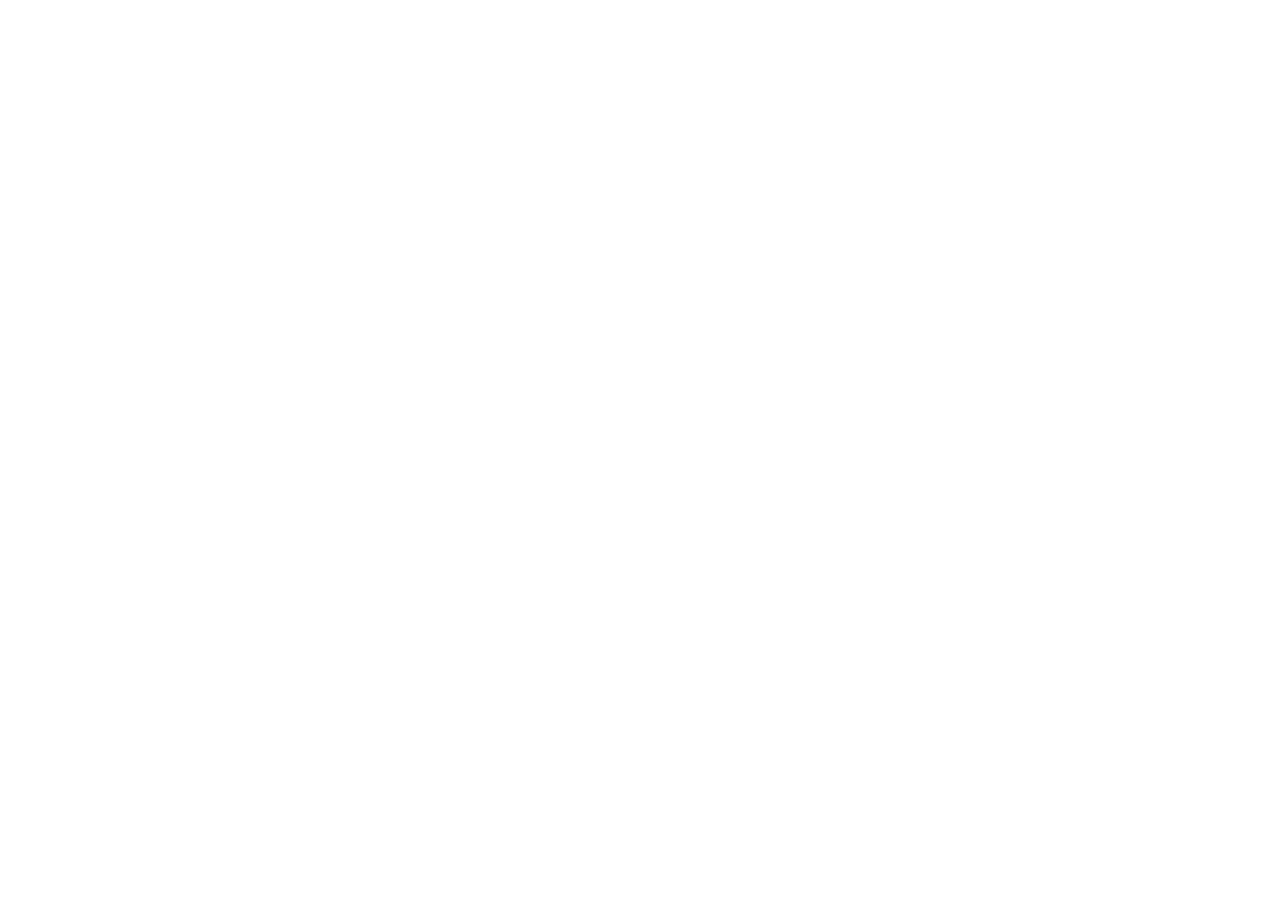
==== AULA17/index.html @ 39334f35 "organização de pastas e inciando pastas aula 16 e 17" ====
<!DOCTYPE html>
<html lang="en">
<head>
    <meta charset="UTF-8">
    <meta http-equiv="X-UA-Compatible" content="IE=edge">
    <meta name="viewport" content="width=device-width, initial-scale=1.0">
    <link rel="stylesheet" href="./style.css">
    <title>Aula 17</title>
</head>
<body>
    
</body>
</html>
---- AULA17/style.css ----
* {
  box-sizing: border-box;
  font-family: "Roboto", sans-serif;
  padding: 0;
  margin: 0;
}
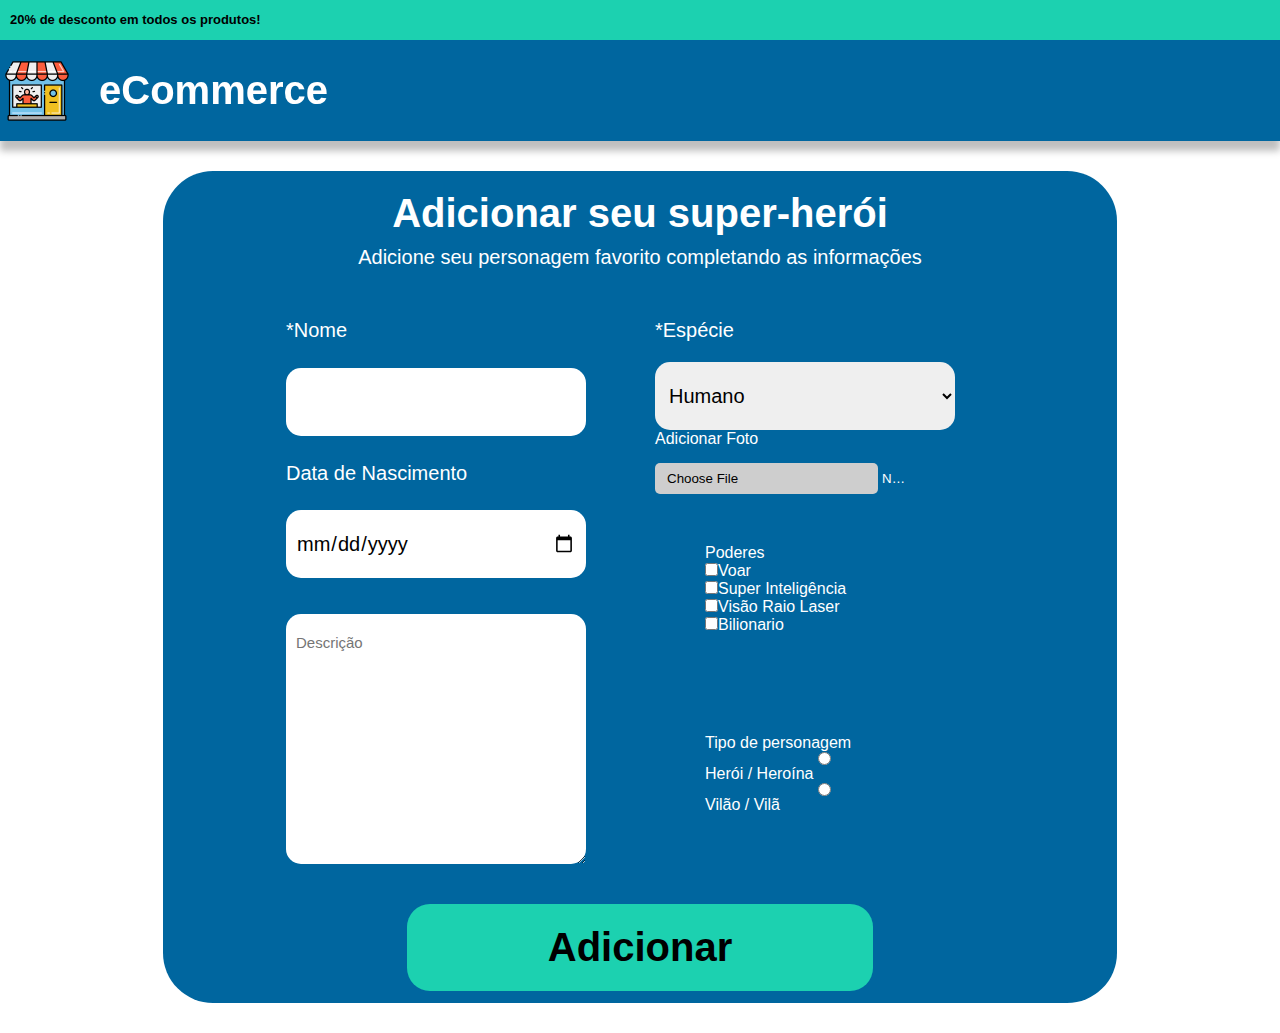
==== commit fde1582d: "Subindo Aula17" ====
--- a/AULA17/index.html
+++ b/AULA17/index.html
@@ -1,13 +1,69 @@
 <!DOCTYPE html>
 <html lang="en">
+
 <head>
     <meta charset="UTF-8">
     <meta http-equiv="X-UA-Compatible" content="IE=edge">
     <meta name="viewport" content="width=device-width, initial-scale=1.0">
     <link rel="stylesheet" href="./style.css">
-    <title>Aula 17</title>
+    <link rel="shortcut icon" href="img/superhero.png" type="image/x-icon">
+    <title>Crie seu heroi</title>
 </head>
+
 <body>
-    
+    <div id="desconto">
+        <h3>20% de desconto em todos os produtos!</h3>
+    </div>
+    <header>
+        <img src="img/loja.png" alt="imgloja">
+        <h1>eCommerce</h1>
+    </header>
+    <main>
+        <div class="containner">
+            <h2>Adicionar seu super-herói</h2>
+            <p>Adicione seu personagem favorito completando as informações</p>
+            <form action="" class="formulario" method="post">
+                <label for="nome" class="titulo">*Nome</label>
+                <input type="text" class="input-pagina" name="nome" required="" id="nome">
+                <label for="nascimento" class="titulo">Data de Nascimento</label>
+                <input type="date" class="input-pagina" value="" name="nascimento" id="nascimento" required="">
+                <textarea name="description" placeholder="Descrição" id="description" cols="30" rows="10"></textarea>
+                <label for="especie" class="titulo">*Espécie</label>
+                <select name="especie" class="input-pagina" id="especie">
+                    <option value="Humano" selected="">Humano</option>
+                    <option value="Alien">Alien</option>
+                    <option value="deus">deus</option>
+                    <option value="Semideus">Semideus</option>
+                </select>
+                <label for="file" class="file-page">Adicionar Foto
+                    <input type="file" class="input-file" id="file" value="file">
+                </label>
+                <div>
+                <div class="poderes">
+                    <legend>Poderes</legend>
+                    <label for="voar">
+                        <input type="checkbox" name="voar">Voar</label>
+                    <label for="inteligência">
+                        <input type="checkbox" name="inteligência">Super Inteligência</label>
+                    <label for="laser">
+                        <input type="checkbox" name="laser">Visão Raio Laser</label>
+                    <label for="rico">
+                        <input type="checkbox" name="Bilionario">Bilionario</label>
+                </div>
+                <div class="poderes">
+                    <legend>Tipo de personagem</legend>
+                    <input id="hero" type="radio" name="tipe" value="radio-button">
+                    <label for="hero">Herói / Heroína</label>
+                    <input id="vilan" type="radio" name="tipe" value="radio-button">
+                    <label for="vilan">Vilão / Vilã</label>
+                </div>
+            </div>
+            </form>
+            <div class="button">
+                <button type="submit" class="submit">Adicionar</button>
+            </div>
+        </div>
+    </main>
 </body>
+
 </html>--- a/AULA17/style.css
+++ b/AULA17/style.css
@@ -4,3 +4,157 @@
   padding: 0;
   margin: 0;
 }
+
+#desconto {
+  background-color: #1cd1b0;
+  width: 100vw;
+  height: 40px;
+  display: flex;
+  align-items: center;
+  padding-left: 10px;
+}
+
+#desconto h3 {
+  font-size: 13px;
+  line-height: 18px;
+}
+
+header {
+  background-color: #00669f;
+  width: 100vw;
+  height: 101px;
+  position: sticky;
+  top: 0px;
+  z-index: 1;
+  display: flex;
+  align-items: center;
+  box-shadow: 0px 10px 7px 0px #00000040;
+}
+
+header h1 {
+  color: #ffffff;
+  width: 100%;
+  font-size: 40px;
+  margin-left: 25px;
+}
+
+header img {
+  padding: 5px;
+}
+
+main {
+  display: flex;
+  justify-content: center;
+  height: 100%;
+  align-items: center;
+}
+
+.containner {
+  width: 954px;
+  height: 832px;
+  margin: 30px auto;
+  background: #00669F;
+  border-radius: 50px;
+  color: white;
+}
+
+.containner h2, p{
+  text-align: center;
+}
+
+.containner h2 {
+  font-size: 2.5rem;
+  font-weight: bold;
+  margin-top: 20px;
+}
+
+.containner p {
+  font-size: 1.25rem;
+  font-weight: 200;
+  margin-top: 10px;
+}
+
+.formulario {
+  display: flex;
+  flex-direction: column;
+  flex-wrap: wrap;
+  gap: 0 30px;
+  justify-content: space-between;
+  max-width: 708px;
+  max-height: 576px;
+  margin: 30px auto 0;
+  color: white;
+}
+
+.formulario input, textarea, label, select {
+  max-width: 300px;
+  border: none;
+}
+
+.titulo {
+  font-size: 1.25rem;
+  display: block;
+  margin: 20px 0;
+}
+
+.input-pagina #especie {
+  margin: 10px;
+}
+
+.poderes {
+  padding: 50px;
+  display: flex;
+  flex-direction: column;
+}
+
+.input-pagina {
+  height: 68px;
+  border-radius: 15px;
+  font-size: 1.25rem;
+  padding: 20px 10px;
+}
+
+.formulario textarea {
+  padding: 20px 10px;
+  font-size: 15px;
+  font-weight: 300px;
+  margin-top: 30px;
+  height: 250px;
+  border-radius: 15px;
+}
+
+.file-pagina {
+  margin: 30px 0 35px;
+  font-size: 1.25rem;
+  font-weight: 200;
+}
+
+input[type="file"]::-webkit-file-upload-button{
+  background: #CECECE;
+  border: none;
+  padding: 8px 12px;
+  border-radius: 5px;
+  width: 223px;
+  text-align: left;
+  margin-top: 15px;
+}
+
+.button {
+  width: 466px;
+  height: 87px;
+  margin: 40px auto 0;
+  text-align: center;
+}
+
+.button button {
+  width: 100%;
+  display: block;
+  height: 100%;
+  border: none;
+  background: #1CD1B0;
+  cursor: pointer;
+  font-size: 2.5rem;
+  font-weight: bold;
+  border-radius: 23px;
+  transition: .3s;
+}
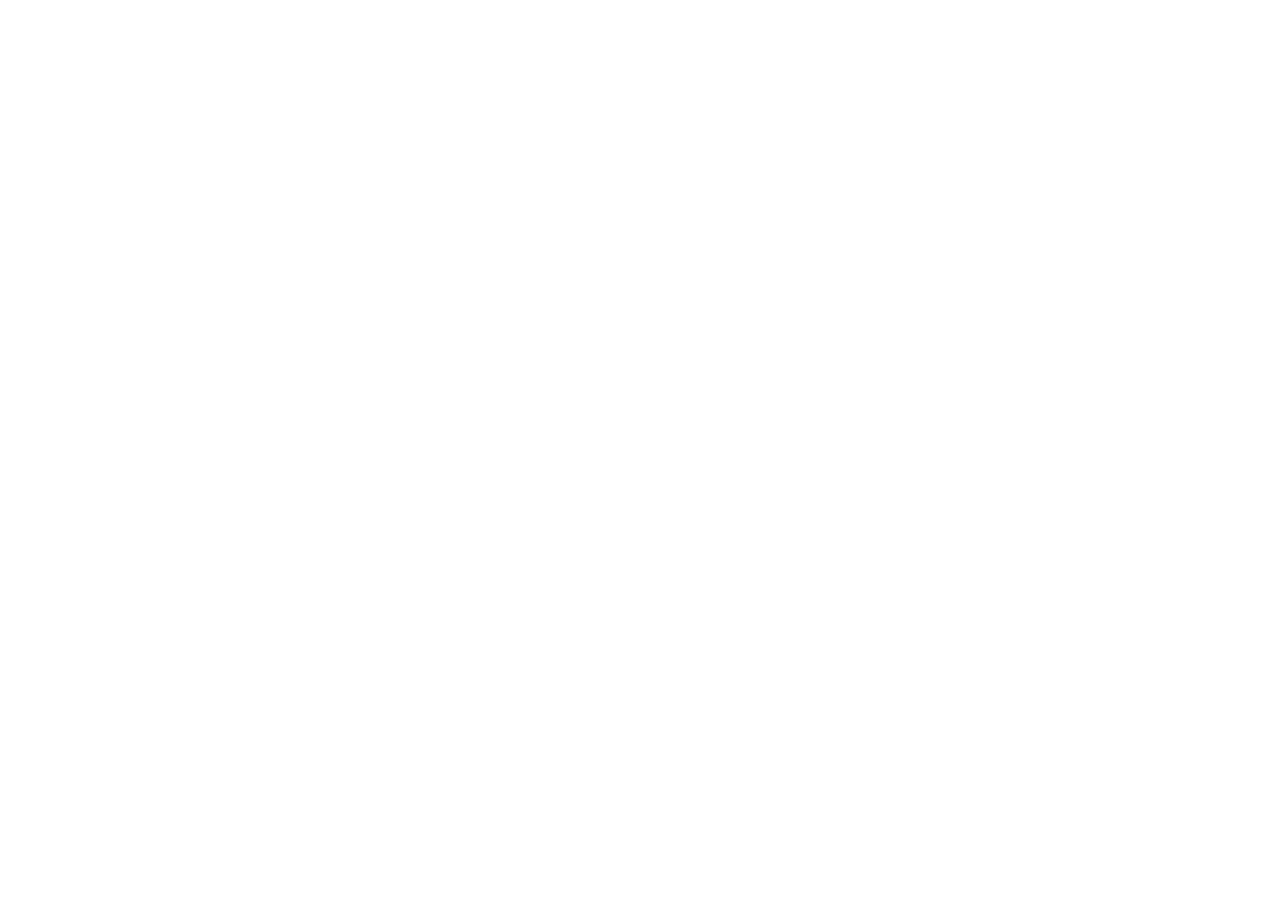
==== commit 90e31cb1: "ajustes de alinhamento na aba registro" ====
--- a/AULA17/index.html
+++ b/AULA17/index.html
@@ -1,69 +1,13 @@
 <!DOCTYPE html>
 <html lang="en">
-
 <head>
     <meta charset="UTF-8">
     <meta http-equiv="X-UA-Compatible" content="IE=edge">
     <meta name="viewport" content="width=device-width, initial-scale=1.0">
     <link rel="stylesheet" href="./style.css">
-    <link rel="shortcut icon" href="img/superhero.png" type="image/x-icon">
-    <title>Crie seu heroi</title>
+    <title>Aula 17</title>
 </head>
-
 <body>
-    <div id="desconto">
-        <h3>20% de desconto em todos os produtos!</h3>
-    </div>
-    <header>
-        <img src="img/loja.png" alt="imgloja">
-        <h1>eCommerce</h1>
-    </header>
-    <main>
-        <div class="containner">
-            <h2>Adicionar seu super-herói</h2>
-            <p>Adicione seu personagem favorito completando as informações</p>
-            <form action="" class="formulario" method="post">
-                <label for="nome" class="titulo">*Nome</label>
-                <input type="text" class="input-pagina" name="nome" required="" id="nome">
-                <label for="nascimento" class="titulo">Data de Nascimento</label>
-                <input type="date" class="input-pagina" value="" name="nascimento" id="nascimento" required="">
-                <textarea name="description" placeholder="Descrição" id="description" cols="30" rows="10"></textarea>
-                <label for="especie" class="titulo">*Espécie</label>
-                <select name="especie" class="input-pagina" id="especie">
-                    <option value="Humano" selected="">Humano</option>
-                    <option value="Alien">Alien</option>
-                    <option value="deus">deus</option>
-                    <option value="Semideus">Semideus</option>
-                </select>
-                <label for="file" class="file-page">Adicionar Foto
-                    <input type="file" class="input-file" id="file" value="file">
-                </label>
-                <div>
-                <div class="poderes">
-                    <legend>Poderes</legend>
-                    <label for="voar">
-                        <input type="checkbox" name="voar">Voar</label>
-                    <label for="inteligência">
-                        <input type="checkbox" name="inteligência">Super Inteligência</label>
-                    <label for="laser">
-                        <input type="checkbox" name="laser">Visão Raio Laser</label>
-                    <label for="rico">
-                        <input type="checkbox" name="Bilionario">Bilionario</label>
-                </div>
-                <div class="poderes">
-                    <legend>Tipo de personagem</legend>
-                    <input id="hero" type="radio" name="tipe" value="radio-button">
-                    <label for="hero">Herói / Heroína</label>
-                    <input id="vilan" type="radio" name="tipe" value="radio-button">
-                    <label for="vilan">Vilão / Vilã</label>
-                </div>
-            </div>
-            </form>
-            <div class="button">
-                <button type="submit" class="submit">Adicionar</button>
-            </div>
-        </div>
-    </main>
+    
 </body>
-
 </html>--- a/AULA17/style.css
+++ b/AULA17/style.css
@@ -4,157 +4,3 @@
   padding: 0;
   margin: 0;
 }
-
-#desconto {
-  background-color: #1cd1b0;
-  width: 100vw;
-  height: 40px;
-  display: flex;
-  align-items: center;
-  padding-left: 10px;
-}
-
-#desconto h3 {
-  font-size: 13px;
-  line-height: 18px;
-}
-
-header {
-  background-color: #00669f;
-  width: 100vw;
-  height: 101px;
-  position: sticky;
-  top: 0px;
-  z-index: 1;
-  display: flex;
-  align-items: center;
-  box-shadow: 0px 10px 7px 0px #00000040;
-}
-
-header h1 {
-  color: #ffffff;
-  width: 100%;
-  font-size: 40px;
-  margin-left: 25px;
-}
-
-header img {
-  padding: 5px;
-}
-
-main {
-  display: flex;
-  justify-content: center;
-  height: 100%;
-  align-items: center;
-}
-
-.containner {
-  width: 954px;
-  height: 832px;
-  margin: 30px auto;
-  background: #00669F;
-  border-radius: 50px;
-  color: white;
-}
-
-.containner h2, p{
-  text-align: center;
-}
-
-.containner h2 {
-  font-size: 2.5rem;
-  font-weight: bold;
-  margin-top: 20px;
-}
-
-.containner p {
-  font-size: 1.25rem;
-  font-weight: 200;
-  margin-top: 10px;
-}
-
-.formulario {
-  display: flex;
-  flex-direction: column;
-  flex-wrap: wrap;
-  gap: 0 30px;
-  justify-content: space-between;
-  max-width: 708px;
-  max-height: 576px;
-  margin: 30px auto 0;
-  color: white;
-}
-
-.formulario input, textarea, label, select {
-  max-width: 300px;
-  border: none;
-}
-
-.titulo {
-  font-size: 1.25rem;
-  display: block;
-  margin: 20px 0;
-}
-
-.input-pagina #especie {
-  margin: 10px;
-}
-
-.poderes {
-  padding: 50px;
-  display: flex;
-  flex-direction: column;
-}
-
-.input-pagina {
-  height: 68px;
-  border-radius: 15px;
-  font-size: 1.25rem;
-  padding: 20px 10px;
-}
-
-.formulario textarea {
-  padding: 20px 10px;
-  font-size: 15px;
-  font-weight: 300px;
-  margin-top: 30px;
-  height: 250px;
-  border-radius: 15px;
-}
-
-.file-pagina {
-  margin: 30px 0 35px;
-  font-size: 1.25rem;
-  font-weight: 200;
-}
-
-input[type="file"]::-webkit-file-upload-button{
-  background: #CECECE;
-  border: none;
-  padding: 8px 12px;
-  border-radius: 5px;
-  width: 223px;
-  text-align: left;
-  margin-top: 15px;
-}
-
-.button {
-  width: 466px;
-  height: 87px;
-  margin: 40px auto 0;
-  text-align: center;
-}
-
-.button button {
-  width: 100%;
-  display: block;
-  height: 100%;
-  border: none;
-  background: #1CD1B0;
-  cursor: pointer;
-  font-size: 2.5rem;
-  font-weight: bold;
-  border-radius: 23px;
-  transition: .3s;
-}
